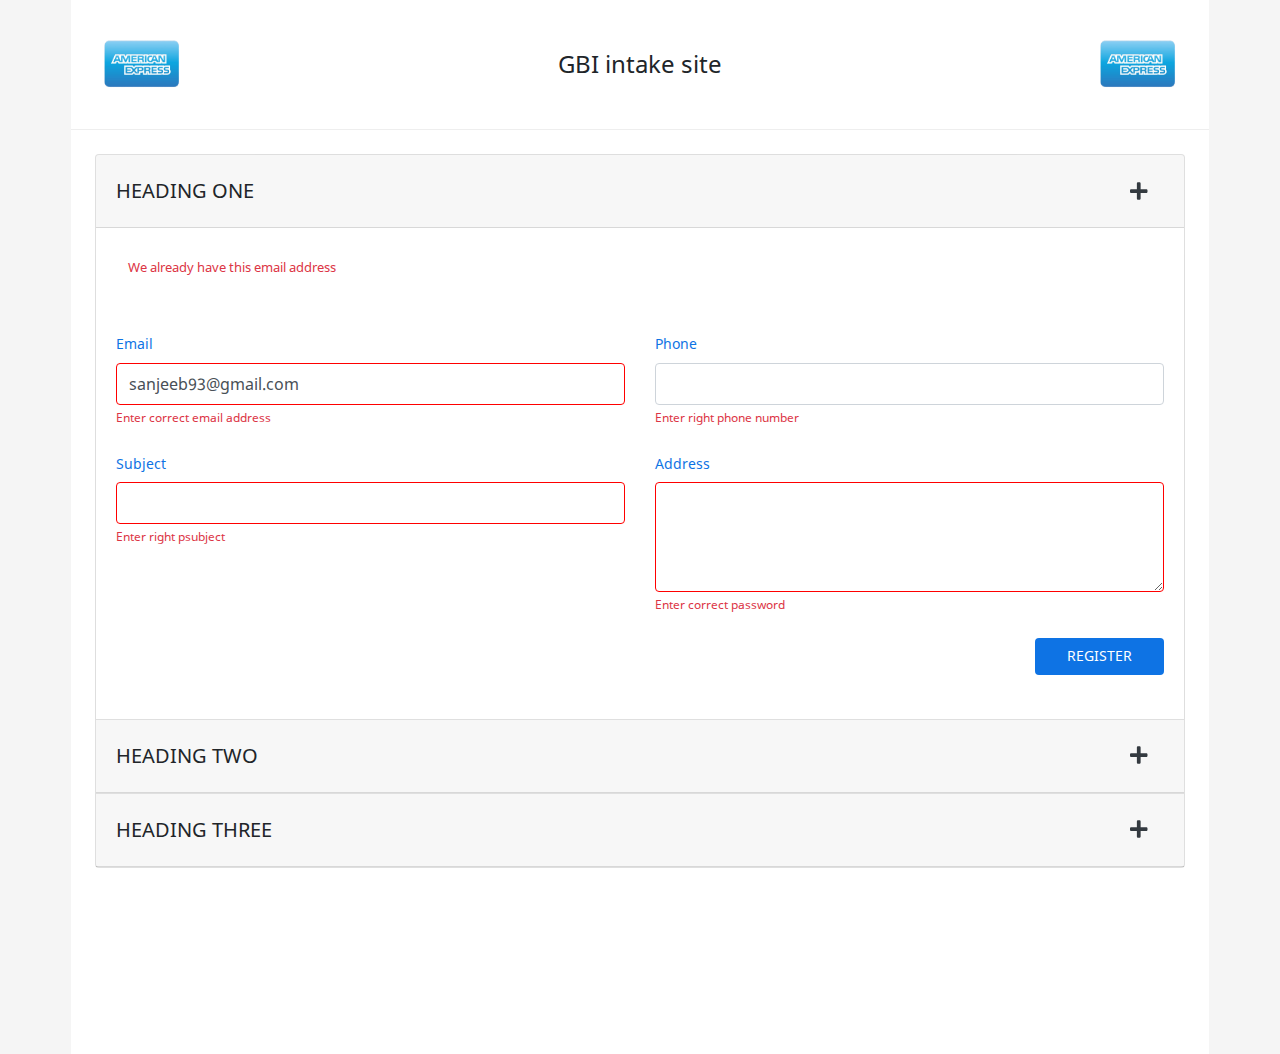
==== page-2.html @ 132b2f83 "Initial" ====
<!DOCTYPE html>
<html lang="en" >
<head>
  	<meta charset="utf-8">
	<meta name="viewport" content="width=device-width, initial-scale=1.0">
	<meta name="description" content="WebGIS is product of Pisys Marine, WebGIS is well developed and smartly done">
	
  	<title>Page two | Pisys WebGIS</title>
  	<script src="assets/vendor/jquery/jquery-3.1.1.js"></script>
		<script src="assets/vendor/bootstrap/dist/js/bootstrap.min.js"></script>	
		<script src="assets/vendor/fontawesome/js/all.min.js"></script>
		<script src="assets/js/main.js"></script>
	
  	<link rel="stylesheet" href="assets/vendor/bootstrap/dist/css/bootstrap.min.css">
  	<link href="assets/css/styles.css" rel="stylesheet">
  	<link rel="stylesheet" href="assets/vendor/fontawesome/css/all.min.css">
</head>
<body>
	<div class="main-container container">
	<nav class="navbar navbar-expand-lg navbar-light border-bottom-1">
		
			<a class="logo" href="#"><img src="assets/img/logo.png" alt="Pisys Marine" class="img-fluid"></a>
			<h4 class="navbar-nav flex-wrap flex-row ml-auto mr-0">
					GBI intake site
			</h4>
			<a class="logo ml-auto mr-0" href="#"><img src="assets/img/logo.png" alt="Pisys Marine" class="img-fluid"></a>
	</nav>
	<div class="content-section">
		<section class="">
			<div class="accordion" id="accordionExample">
				  <div class="card">
					<div class="card-header d-flex align-items-center justify-content-start" id="headingOne">
					  <h5 class="mb-0 text-uppercase">
						heading one
					  </h5>
						<button class="btn btn-link btn-lg ml-auto mr-0 text-dark" type="button" data-toggle="collapse" data-target="#collapseOne" aria-expanded="true" aria-controls="collapseOne">
							<i class="fas fa-plus"></i>
						</button>
					</div>

					<div id="collapseOne" class="collapse show" aria-labelledby="headingOne" data-parent="#accordionExample">
					  <div class="card-body">
						<div class="form-wrapper register-wrapper">
							<div class="formHeader">
								<small id="accountHelp" class="form-text text-danger">We already have this email address</small>
							</div>

							<form class="row mt-5">
								<div class="col-md-6 form-group">
								  <label for="userEmail">Email</label>
								  <input type="email" class="form-control error" id="userEmail" value="sanjeeb93@gmail.com" name="userEmail" aria-describedby="emailHelp">
								  <small id="emailHelp" class="form-text text-danger">Enter correct email address</small>
								</div>
								<div class="col-md-6 form-group">
								  <label for="userPhone">Phone</label>
								  <input type="text" class="form-control" id="userPhone" name="userPhone" aria-describedby="phoneHelp">
									<small id="phoneHelp" class="form-text text-danger">Enter right phone number</small>
								</div>
								<div class="col-md-6 form-group">
								  <label for="userPhone">Subject</label>
								  <input type="text" class="form-control error" id="userSubject" name="userSubject" aria-describedby="subjectHelp">
									<small id="subjectHelp" class="form-text text-danger">Enter right psubject</small>
								</div>
								<div class="col-md-6 form-group">
									<label for="userPassword">Address</label>
									<textarea rows="4" class="form-control error" id="userMessage" name="userMessage" aria-describedby="messageHelp"></textarea>
									  <small id="messageHelp" class="form-text text-danger">Enter correct password</small>
								</div>
								<div class="col-md-12 form-group text-md-right">
								<button type="submit" class="btn site-btn text-uppercase">Register</button>
								</div>
							</form>
						</div>
					  </div>
					</div>
				  </div>
				  <div class="card">
					  	<div class="card-header d-flex align-items-center justify-content-start" id="headingTwo">
							  <h5 class="mb-0 text-uppercase">
								heading two
							  </h5>
							  <button class="btn btn-link btn-lg collapsed text-dark ml-auto mr-0" type="button" data-toggle="collapse" data-target="#collapseTwo" aria-expanded="false" aria-controls="collapseTwo">
									<i class="fas fa-plus"></i>
							  </button>
						</div>
						<div id="collapseTwo" class="collapse" aria-labelledby="headingTwo" data-parent="#accordionExample">
						  <div class="card-body">
							Anim pariatur cliche reprehenderit, enim eiusmod high life accusamus terry richardson ad squid. 3 wolf moon officia aute, non cupidatat skateboard dolor brunch. Food truck quinoa nesciunt laborum eiusmod. Brunch 3 wolf moon tempor, sunt aliqua put a bird on it squid single-origin coffee nulla assumenda shoreditch et. Nihil anim keffiyeh helvetica, craft beer labore wes anderson cred nesciunt sapiente ea proident. Ad vegan excepteur butcher vice lomo. Leggings occaecat craft beer farm-to-table, raw denim aesthetic synth nesciunt you probably haven't heard of them accusamus labore sustainable VHS.
						  </div>
						</div>
				  </div>
				  <div class="card">
					  <div class="card-header d-flex align-items-center justify-content-start" id="headingThree">
							  <h5 class="mb-0 text-uppercase">
								heading three
							  </h5>
							  <button class="btn btn-link btn-lg collapsed text-dark ml-auto mr-0" type="button" data-toggle="collapse" data-target="#collapseThree" aria-expanded="false" aria-controls="collapseThree">
									<i class="fas fa-plus"></i>
							  </button>
						</div>
						<div id="collapseThree" class="collapse" aria-labelledby="headingThree" data-parent="#accordionExample">
							  <div class="card-body">
								Anim pariatur cliche reprehenderit, enim eiusmod high life accusamus terry richardson ad squid. 3 wolf moon officia aute, non cupidatat skateboard dolor brunch. Food truck quinoa nesciunt laborum eiusmod. Brunch 3 wolf moon tempor, sunt aliqua put a bird on it squid single-origin coffee nulla assumenda shoreditch et. Nihil anim keffiyeh helvetica, craft beer labore wes anderson cred nesciunt sapiente ea proident. Ad vegan excepteur butcher vice lomo. Leggings occaecat craft beer farm-to-table, raw denim aesthetic synth nesciunt you probably haven't heard of them accusamus labore sustainable VHS.
							  </div>
						</div>
				  </div>
				</div>
		</section>
	</div>
	<!--<div class="form-wrapper login-wrapper shown">
		<div class="formHeader text-center">
			<h1 class="mt-4 text-uppercase">Welcome back</h1>
			<h5>Log in to your account</h5>
			<small id="accountHelp" class="form-text text-danger">Incorrect Email / Password. Please check</small>
		</div>
		
		<form class="mt-5">
			<div class="form-group">
			  <label class="form-label" for="userEmail">Email</label>
			  <input type="email" class="form-control error" id="userEmail" value="sanjeeb93@gmail.com" name="userEmail" aria-describedby="emailHelp" placeholder="Email">
			  <small id="emailHelp" class="form-text text-danger">Enter correct email address</small>
			</div>
			<div class="form-group">
			  <label class="form-label" for="userPassword">Password</label>
			  <input type="password" class="form-control error" id="userPassword" name="userPassword" aria-describedby="passwordHelp"  placeholder="Password">
				<small id="passwordHelp" class="form-text text-danger">Enter correct password</small>
			</div>
			<div class="form-group d-flex align-items-center justify-content-start">
					<div class="form-check">
						<input type="checkbox" class="form-check-input" id="exampleCheck1">
						<label class="form-check-label" for="exampleCheck1">Save password</label>
					</div>
					<a class="form-link ml-auto mr-0" href="#">Forgot password?</a>
			</div>

			<button type="submit" class="btn site-btn text-uppercase w-100">Login</button>
			</form>
		  	<div class="d-flex align-items-center mt-4 flex-md-row flex-column justify-content-center">
				  <span class="mr-3">or Login with:</span>
				  <a href="#" class="login-with-social login-with-github mr-md-3"> <i class="fab fa-github"></i> Github</a>
				  <a href="#" class="login-with-social login-with-gmail mt-md-0 mt-3"> <i class="fab fa-google-plus-g"></i> Gmail</a>
			</div>
	</div>
	<div class="form-wrapper register-wrapper">
		<div class="formHeader text-center">
			<h1 class="mt-4 text-uppercase">Sign up with us</h1>
			<h5>Fill your details here</h5>
			<small id="accountHelp" class="form-text text-danger">We already have this email address</small>
		</div>
		
		<form class="mt-5">
			<div class="form-group">
			  <label class="form-label" for="userEmail">Email</label>
			  <input type="email" class="form-control error" id="userEmail" value="sanjeeb93@gmail.com" name="userEmail" aria-describedby="emailHelp" placeholder="Email">
			  <small id="emailHelp" class="form-text text-danger">Enter correct email address</small>
			</div>
			<div class="form-group">
			  <label class="form-label" for="userPassword">New Password</label>
			  <input type="password" class="form-control error" id="userPassword" name="userPassword" aria-describedby="passwordHelp"  placeholder="New Password">
				<small id="passwordHelp" class="form-text text-danger">Enter correct password</small>
			</div>
			<div class="form-group">
				<label class="form-label" for="userPassword">Confirm Password</label>
				<input type="password" class="form-control error" id="userConfirmPassword" name="userConfirmPassword" aria-describedby="passwordHelp"  placeholder="Confirm Password">
				  <small id="passwordHelp" class="form-text text-danger">Enter correct password</small>
			  </div>
			<button type="submit" class="btn site-btn text-uppercase w-100">Register</button>
			</form>
		  	<div class="d-flex align-items-center mt-4 flex-md-row flex-column justify-content-center">
				  <span class="mr-3">or Register with:</span>
				  <a href="#" class="login-with-social login-with-github mr-md-3"> <i class="fab fa-github"></i> Github</a>
				  <a href="#" class="login-with-social login-with-gmail mt-md-0 mt-3"> <i class="fab fa-google-plus-g"></i> Gmail</a>
			</div>
	</div>-->
	</div>
</body>
</html>
---- assets/css/styles.css ----
@font-face {
    font-family: 'ibm-flex-bold';
	src: url('../fonts/IBMPlexSans-Bold.ttf');
}
@font-face {
    font-family: 'NotoSans-Regular';
	src: url('../fonts/NotoSans-Regular.ttf');
}
a { color: #0e73e4 }
* {font-family: 'NotoSans-Regular';}
html, body {background-color: #f5f5f5;}
h1, .h1 {font-size: 3rem;}
h1,.h1,h2,.h2 {font-family: 'ibm-flex-bold';}
.text-blue {
    color: #0e73e4;
}
.w-100 {width: 100%;}
.f-700 {font-weight: 700;}
.f-800 {font-weight: 800;}
.bg-gradient-blue {
    background: linear-gradient( 90deg, #03228f 10%, #0e73e4 100%);
}
.border-bottom-1 {
    border-bottom: 1px solid #ddd;
}
.border-top-1 {
    border-top: 1px solid #ddd;
}
.site-btn {
    color: #fff!important; 
    border: none; 
    padding: .5rem 2rem;
    background-color: #0e73e4;
}


.main-container {
    border-left: 1px solid #f5f5f5;
    border-right: 1px solid #f5f5f5;
    padding: 0;
	background-color: #fff;
	min-height: 100vh;
}
.content-section {min-height: 100vh;padding:0 1.5rem;}

.border-bottom-1 { border-bottom: 1px solid #eee;}




.login-with-social {
    padding: 0.5rem 1.5rem;
    background-color: #171515;
    border-radius: 0.25rem;
    font-size: .85rem;
    color: #fff;
    display: flex;
    align-items: center;
    justify-content: center;
    transition: .6s ease;
}
.login-with-social:hover {
    color: #fff;
    text-decoration: none;
    box-shadow: inset 1px 1px 10px 1px rgba(0,0,0,.5);
}
.login-with-social > svg{
    font-size: 1.25rem;
    margin-right: .5rem;
}
.login-with-gmail {
    background-color: #db4a39;
}

.formHeader {
    padding: 0.375rem 0.75rem;
}
.logo {
    display: block;
    width: 160px;
    height: auto;
}
.navbar {padding: 1.5rem 1rem; background-color: #fff;}
.navbar .navbar-nav > .nav-item {margin: 0 0 0 1.5rem;} 
.navbar .navbar-nav .nav-link {
    font-size: 0.85rem;
    padding: 0.375rem 2rem;
}
.navbar .logo {max-width: 110px; width: 100%;}
.form-wrapper {
    max-width: 100%;
    height: 100%;
    width: 100%;
    display: flex;
    flex-direction: column;
    justify-content: center;
    text-align: left;
    margin: auto;
}
.login-wrapper.shown, .register-wrapper.shown {
    display: flex;
}
.form-group { position: relative; margin-bottom: 1.5rem;}
.form-group * {font-size: .85rem;}
.form-group > small {font-size: .75rem;}
.form-check-label, .form-link {
    font-size: .75rem;
}
.form-group > label { 
    color: #0e73e4;
}
.form-control {
    display: block;
    width: 100%;
    height: calc(2.5rem + 2px);
    padding: 0.375rem .75rem;
    font-size: 1rem;
    line-height: 1.5;
    color: #495057;
    background-color: #fff;
    background-clip: padding-box;
    border: 1px solid #ced4da;
    border-radius: 0.25rem;
}
.form-control.error {
    border: 1px solid #f00;
}
.form-control:focus, .form-group.focused > .form-control {
    color: #495057;
    background-color: #fff;
    border-color: #0e73e4;
    outline: 0;
    box-shadow: none;
}

@media (max-width: 767px){
    .navbar {
        justify-content: center;
        align-items: center;
        padding: .5rem 1rem;
    }
    .navbar .logo {
        max-width: 130px;
    }
    .navbar .navbar-nav {margin: 1rem 0 .5rem; display: flex; justify-content: center; width: 100%;}
    .navbar .navbar-nav > .nav-item {margin: 0 1rem 0 1rem;} 
    .formHeader *{
        transform: translateY(-400px);
    }
    .formHeader > small{
        transform: translateY(0);
    }
}


.h-200 {height: 200px;}
.w-200 {width: 200px;}
.h-300 {height: 300px;}
.w-300 {width: 300px;}







/**=
card css
==***/
.cards-group > .card {background-color: deepskyblue; color: #fff; text-transform: uppercase; height: 200px; width: 200px; padding: .5rem; text-align: center;}
.circle-card {
	border-radius: 50%;
	border: 1px solid #eee;
}
.cards-group > .card {
    display: flex;
    align-items: center;
    justify-content: center;
}






/****===
section css starts
===***/
section {
	margin: 1.5rem 0;
}
.description {
	padding: 1.5rem 3rem;
    min-height: 50vh;
    display: flex;
    justify-content: center;
    align-items: center;
	border: 1px solid #ddd;
}

.userImage {
    width: 70px;
    height: 70px;
    border-radius: 0.75rem;
    overflow: hidden;
}

.table.no-bordered td, .table.no-bordered th {
	padding: 0.75rem 1.5rem .75rem 0;
    border-top: 1px solid transparent!important;
}








.wrapper {
  position: relative;
  width: 100%;
  height: 400px;
}

.drop {
  width: 96%;
  height: 96%;
  border: 3px dashed #DADFE3;
  border-radius: 15px;
  overflow: hidden;
  text-align: center;
  background: white;
  -webkit-transition: all 0.5s ease-out;
  -moz-transition: all 0.5s ease-out;
  transition: all 0.5s ease-out;
  margin: auto;
  position: absolute;
  top: 0;
  left: 0;
  bottom: 0;
  right: 0;
  /*&:hover
  * cursor: pointer
  * background: #f5f5f5*/
}
.drop .cont {
  width: 500px;
  height: 170px;
  color: #8E99A5;
  -webkit-transition: all 0.5s ease-out;
  -moz-transition: all 0.5s ease-out;
  transition: all 0.5s ease-out;
  margin: auto;
  position: absolute;
  top: 0;
  left: 0;
  bottom: 0;
  right: 0;
}
.drop .cont svg {
  font-size: 350%;
  color: #8E99A5;
  position: relative;
}
.drop .cont .desc {
  color: #A4AEBB;
}
.drop .cont .browse {
  margin: 10px 25%;
  color: white;
  padding: 8px 16px;
  border-radius: 5px;
  background: #09f;
}
.drop input {
  width: 100%;
  height: 100%;
  cursor: pointer;
  background: red;
  opacity: 0;
  margin: auto;
  position: absolute;
  top: 0;
  left: 0;
  bottom: 0;
  right: 0;
}

#list {
  width: 100%;
  text-align: left;
  position: absolute;
  left: 0;
  top: 0;
}
#list .thumb {
  height: 75px;
  border: 1px solid #323a44;
  margin: 10px 5px 0 0;
}
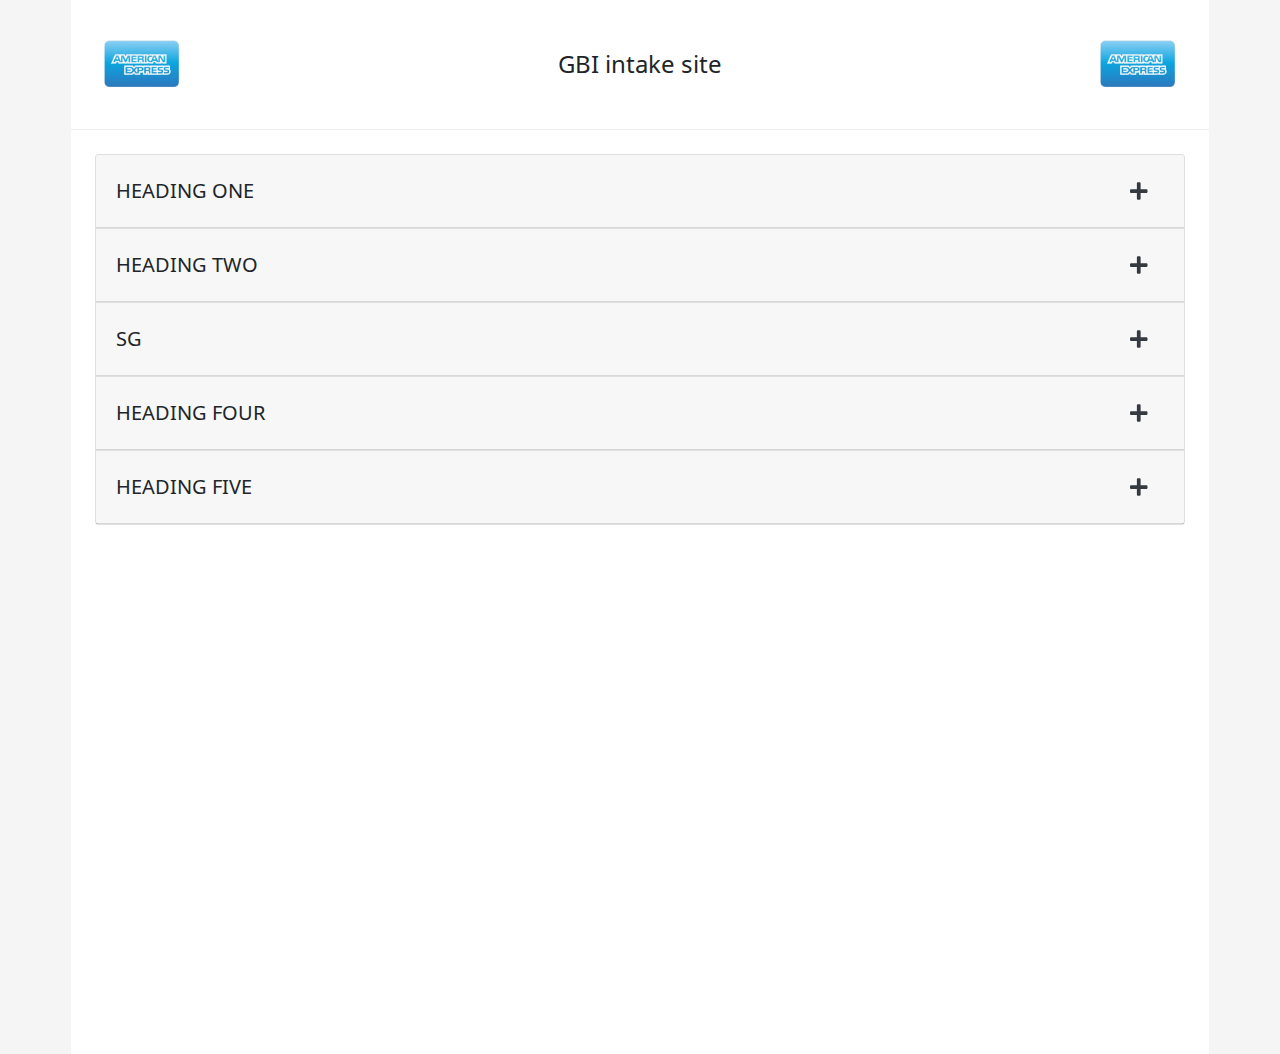
==== commit 8b172428: "change page 2 ui" ====
--- a/page-2.html
+++ b/page-2.html
@@ -38,36 +38,45 @@
 						</button>
 					</div>
 
-					<div id="collapseOne" class="collapse show" aria-labelledby="headingOne" data-parent="#accordionExample">
+					<div id="collapseOne" class="collapse" aria-labelledby="headingOne" data-parent="#accordionExample">
 					  <div class="card-body">
 						<div class="form-wrapper register-wrapper">
 							<div class="formHeader">
-								<small id="accountHelp" class="form-text text-danger">We already have this email address</small>
+								<small id="accountHelp" class="form-text text-danger" style="display: none">We already have this email address</small>
 							</div>
 
-							<form class="row mt-5">
+							<form class="row">
 								<div class="col-md-6 form-group">
 								  <label for="userEmail">Email</label>
-								  <input type="email" class="form-control error" id="userEmail" value="sanjeeb93@gmail.com" name="userEmail" aria-describedby="emailHelp">
-								  <small id="emailHelp" class="form-text text-danger">Enter correct email address</small>
-								</div>
-								<div class="col-md-6 form-group">
-								  <label for="userPhone">Phone</label>
+								  <input type="email" class="form-control" id="userEmail" value="sanjeeb93@gmail.com" name="userEmail" aria-describedby="emailHelp">
+								</div>
+								<div class="col-md-6 form-group">
+								  <label for="userPhone">Name</label>
 								  <input type="text" class="form-control" id="userPhone" name="userPhone" aria-describedby="phoneHelp">
-									<small id="phoneHelp" class="form-text text-danger">Enter right phone number</small>
-								</div>
-								<div class="col-md-6 form-group">
-								  <label for="userPhone">Subject</label>
-								  <input type="text" class="form-control error" id="userSubject" name="userSubject" aria-describedby="subjectHelp">
-									<small id="subjectHelp" class="form-text text-danger">Enter right psubject</small>
-								</div>
-								<div class="col-md-6 form-group">
-									<label for="userPassword">Address</label>
-									<textarea rows="4" class="form-control error" id="userMessage" name="userMessage" aria-describedby="messageHelp"></textarea>
-									  <small id="messageHelp" class="form-text text-danger">Enter correct password</small>
-								</div>
+								</div>
+								<div class="col-md-6 form-group">
+								  <label for="userPhone">Sponsor</label>
+								  <input type="text" class="form-control" id="userSubject" name="userSubject" aria-describedby="subjectHelp">
+								</div>
+								<div class="col-md-6 form-group">
+								  <label for="userPhone">Title</label>
+								  <input type="text" class="form-control" id="userSubject" name="userSubject" aria-describedby="subjectHelp">
+								</div>
+								<div class="col-md-6 form-group">
+								  <label for="userPhone">Business Unit</label>
+								  <input type="text" class="form-control" id="userSubject" name="userSubject" aria-describedby="subjectHelp">
+								</div>
+								<div class="col-md-6 form-group">
+								  <label for="userPhone">Date</label>
+								  <input type="date" class="form-control" id="userSubject" name="userSubject" aria-describedby="subjectHelp">
+								</div>
+								<div class="col-md-12 form-group">
+								  <label for="userPhone">Description</label>
+								  <textarea class="form-control"> </textarea>
+								</div>
+								
 								<div class="col-md-12 form-group text-md-right">
-								<button type="submit" class="btn site-btn text-uppercase">Register</button>
+								<button type="submit" disabled class="btn site-btn text-uppercase">Register</button>
 								</div>
 							</form>
 						</div>
@@ -77,101 +86,612 @@
 				  <div class="card">
 					  	<div class="card-header d-flex align-items-center justify-content-start" id="headingTwo">
 							  <h5 class="mb-0 text-uppercase">
-								heading two
+								Heading two
 							  </h5>
 							  <button class="btn btn-link btn-lg collapsed text-dark ml-auto mr-0" type="button" data-toggle="collapse" data-target="#collapseTwo" aria-expanded="false" aria-controls="collapseTwo">
 									<i class="fas fa-plus"></i>
 							  </button>
 						</div>
-						<div id="collapseTwo" class="collapse" aria-labelledby="headingTwo" data-parent="#accordionExample">
+						<div id="collapseTwo" class="collapse" aria-labelledby="headingOne" data-parent="#accordionExample">
 						  <div class="card-body">
-							Anim pariatur cliche reprehenderit, enim eiusmod high life accusamus terry richardson ad squid. 3 wolf moon officia aute, non cupidatat skateboard dolor brunch. Food truck quinoa nesciunt laborum eiusmod. Brunch 3 wolf moon tempor, sunt aliqua put a bird on it squid single-origin coffee nulla assumenda shoreditch et. Nihil anim keffiyeh helvetica, craft beer labore wes anderson cred nesciunt sapiente ea proident. Ad vegan excepteur butcher vice lomo. Leggings occaecat craft beer farm-to-table, raw denim aesthetic synth nesciunt you probably haven't heard of them accusamus labore sustainable VHS.
+							<div class="form-wrapper register-wrapper">
+								<form class="row">
+									<h5 class="col-md-12">Project Type</h5>
+									<div class="col-md-6 form-group">
+									  <label>Capability Integration</label>
+									  <select class="form-control">
+										<option>Yes</option>
+										<option>No</option>
+									  </select>
+									</div>
+									
+									<div class="col-md-6 form-group">
+									  <label>CSE</label>
+									  <select class="form-control">
+										<option>Yes</option>
+										<option>No</option>
+									  </select>
+									</div>
+									
+									<div class="col-md-6 form-group">
+									  <label>New Product</label>
+									  <select class="form-control">
+										<option>Yes</option>
+										<option>No</option>
+									  </select>
+									</div>
+									
+									<div class="col-md-6 form-group">
+									  <label>Process</label>
+									  <select class="form-control">
+										<option>Yes</option>
+										<option>No</option>
+									  </select>
+									</div>
+									
+									<div class="col-md-6 form-group">
+									  <label>Regulatory Complaince</label>
+									  <select class="form-control">
+										<option>Yes</option>
+										<option>No</option>
+									  </select>
+									</div>
+									
+									<h5 class="col-md-12"> Main Changes</h5>
+									<div class="col-md-12 form-group">
+									  <label>POD and POA</label>
+									  <textarea class="form-control" rows="4"></textarea>
+									</div>
+									
+									<h5 class="col-md-12"> Deployment Types</h5>
+									<div class="col-md-6 form-group">
+									  <label>Regulatory Complaince</label>
+									  <select class="form-control">
+										<option>Yes</option>
+										<option>No</option>
+									  </select>
+									</div>
+									<div class="col-md-6 form-group">
+									  <label>Benefits</label>
+									  <textarea class="form-control" rows="4"></textarea>
+									</div>
+									
+									<h5 class="col-md-12"> Project Benefits</h5>
+									<div class="col-md-12 form-group">
+									  <label>Benefits</label>
+									  <textarea class="form-control" rows="4"></textarea>
+									</div>
+									
+									<h5 class="col-md-12"> Attachments</h5>
+										<div class="col-md-12 form-group">
+											<div class="wrapper">
+											  <div class="drop">
+												<div class="cont">
+												  <i class="fas fa-cloud-upload-alt"></i>
+												  <div class="desc mt-3">
+													Drag & Drop your files to Assets, or 
+												  </div>
+												  <div class="browse">
+													Browse
+												  </div>
+												</div>
+												<output id="list"></output><input id="files" multiple="true" name="files[]" type="file" />
+											  </div>
+											</div>
+									</div>
+									
+									<div class="col-md-12 form-group text-md-right">
+									<button type="submit" class="btn site-btn text-uppercase">Register</button>
+									</div>
+								</form>
+									
+							</div>
 						  </div>
-						</div>
+					</div>
 				  </div>
 				  <div class="card">
 					  <div class="card-header d-flex align-items-center justify-content-start" id="headingThree">
 							  <h5 class="mb-0 text-uppercase">
-								heading three
+								SG
 							  </h5>
 							  <button class="btn btn-link btn-lg collapsed text-dark ml-auto mr-0" type="button" data-toggle="collapse" data-target="#collapseThree" aria-expanded="false" aria-controls="collapseThree">
 									<i class="fas fa-plus"></i>
 							  </button>
 						</div>
-						<div id="collapseThree" class="collapse" aria-labelledby="headingThree" data-parent="#accordionExample">
-							  <div class="card-body">
-								Anim pariatur cliche reprehenderit, enim eiusmod high life accusamus terry richardson ad squid. 3 wolf moon officia aute, non cupidatat skateboard dolor brunch. Food truck quinoa nesciunt laborum eiusmod. Brunch 3 wolf moon tempor, sunt aliqua put a bird on it squid single-origin coffee nulla assumenda shoreditch et. Nihil anim keffiyeh helvetica, craft beer labore wes anderson cred nesciunt sapiente ea proident. Ad vegan excepteur butcher vice lomo. Leggings occaecat craft beer farm-to-table, raw denim aesthetic synth nesciunt you probably haven't heard of them accusamus labore sustainable VHS.
-							  </div>
+						<div id="collapseThree" class="collapse" aria-labelledby="headingOne" data-parent="#accordionExample">
+						  <div class="card-body">
+							<div class="form-wrapper register-wrapper">
+								<div class="formHeader">
+									<small id="accountHelp" class="form-text text-danger" style="display: none">We already have this email address</small>
+								</div>
+
+								<form class="row">
+									<h5 class="col-md-12">Project Type</h5>
+									<div class="col-md-6 form-group">
+									  <label>Capability Integration</label>
+									  <select class="form-control">
+										<option>Yes</option>
+										<option>No</option>
+									  </select>
+									</div>
+									
+									<div class="col-md-6 form-group">
+									  <label>CSE</label>
+									  <select class="form-control">
+										<option>Yes</option>
+										<option>No</option>
+									  </select>
+									</div>
+									
+									<div class="col-md-6 form-group">
+									  <label>New Product</label>
+									  <select class="form-control">
+										<option>Yes</option>
+										<option>No</option>
+									  </select>
+									</div>
+									
+									<div class="col-md-6 form-group">
+									  <label>Process</label>
+									  <select class="form-control">
+										<option>Yes</option>
+										<option>No</option>
+									  </select>
+									</div>
+									
+									<div class="col-md-6 form-group">
+									  <label>Regulatory Complaince</label>
+									  <select class="form-control">
+										<option>Yes</option>
+										<option>No</option>
+									  </select>
+									</div>
+									
+									<h5 class="col-md-12"> Main Changes</h5>
+									<div class="col-md-12 form-group">
+									  <label>POD and POA</label>
+									  <textarea class="form-control" rows="4"></textarea>
+									</div>
+									
+									<h5 class="col-md-12"> Deployment Types</h5>
+									<div class="col-md-6 form-group">
+									  <label>Regulatory Complaince</label>
+									  <select class="form-control">
+										<option>Yes</option>
+										<option>No</option>
+									  </select>
+									</div>
+									<div class="col-md-6 form-group">
+									  <label>Benefits</label>
+									  <textarea class="form-control" rows="4"></textarea>
+									</div>
+									
+									<h5 class="col-md-12"> Project Benefits</h5>
+									<div class="col-md-12 form-group">
+									  <label>Benefits</label>
+									  <textarea class="form-control" rows="4"></textarea>
+									</div>
+									
+									<h5 class="col-md-12"> Project Benefits</h5>
+									<div class="col-md-12 form-group">
+									  <label>Benefits</label>
+									  <textarea class="form-control" rows="4"></textarea>
+									</div>
+									
+									<h5 class="col-md-12"> Project Benefits</h5>
+									<div class="col-md-12 form-group">
+									  <label>Benefits</label>
+									  <textarea class="form-control" rows="4"></textarea>
+									</div>
+
+									
+									<h5 class="col-md-12"> Attachments</h5>
+									<div class="col-md-12 form-group">
+										<div class="wrapper">
+										  <div class="drop">
+											<div class="cont">
+											  <i class="fas fa-cloud-upload-alt"></i>
+											  <div class="desc mt-3">
+												Drag & Drop your files to Assets, or 
+											  </div>
+											  <div class="browse">
+												Browse
+											  </div>
+											</div>
+											<output id="list"></output><input id="files" multiple="true" name="files[]" type="file" />
+										  </div>
+										</div>
+									</div>
+									
+									<h5 class="col-md-12"> Select Impacts</h5>
+									<div class="col-md-12 form-group">
+										<div class="form-check">
+										  <input class="form-check-input" type="checkbox" value="" id="one">
+										  <label class="form-check-label" for="one">
+											One
+										  </label>
+										</div>
+										
+										<div class="form-check">
+										  <input class="form-check-input" type="checkbox" value="" id="two">
+										  <label class="form-check-label" for="two">
+											One
+										  </label>
+										</div>
+										
+										<div class="form-check">
+										  <input class="form-check-input" type="checkbox" value="" id="three">
+										  <label class="form-check-label" for="three">
+											One
+										  </label>
+										</div>
+										
+										<div class="form-check">
+										  <input class="form-check-input" type="checkbox" value="" id="four">
+										  <label class="form-check-label" for="four">
+											four
+										  </label>
+										</div>
+										
+										<div class="form-check">
+										  <input class="form-check-input" type="checkbox" value="" id="five">
+										  <label class="form-check-label" for="five">
+											five
+										  </label>
+										</div>
+										
+										<div class="form-check">
+										  <input class="form-check-input" type="checkbox" value="" id="six">
+										  <label class="form-check-label" for="six">
+											six
+										  </label>
+										</div>
+										
+										<div class="form-check">
+										  <input class="form-check-input" type="checkbox" value="" id="seven">
+										  <label class="form-check-label" for="seven">
+											seven
+										  </label>
+										</div>
+										
+										<div class="form-check">
+										  <input class="form-check-input" type="checkbox" value="" id="eight">
+										  <label class="form-check-label" for="eight">
+											eight
+										  </label>
+										</div>
+										
+										<div class="form-check">
+										  <input class="form-check-input" type="checkbox" value="" id="nine">
+										  <label class="form-check-label" for="one">
+											nine
+										  </label>
+										</div>
+										
+										<div class="form-check">
+										  <input class="form-check-input" type="checkbox" value="" id="one">
+										  <label class="form-check-label" for="one">
+											One
+										  </label>
+										</div>
+									</div>
+									
+									<h5 class="col-md-12"> Impacted Area</h5>
+									<div class="col-md-4 form-group">
+									  <label>Area 1</label>
+									  <input type="text" class="form-control">
+									</div>
+									<div class="col-md-4 form-group">
+									  <label>Area 1</label>
+									  <input type="text" class="form-control">
+									</div>
+									<div class="col-md-4 form-group">
+									  <label>Area 1</label>
+									  <input type="text" class="form-control">
+									</div>
+									
+									<div class="col-md-4 form-group">
+									  <label>Area 1</label>
+									  <input type="text" class="form-control">
+									</div>
+									<div class="col-md-4 form-group">
+									  <label>Area 1</label>
+									  <input type="text" class="form-control">
+									</div>
+									<div class="col-md-4 form-group">
+									  <label>Area 1</label>
+									  <input type="text" class="form-control">
+									</div>
+									
+									<div class="col-md-4 form-group">
+									  <label>Area 1</label>
+									  <input type="text" class="form-control">
+									</div>
+									<div class="col-md-4 form-group">
+									  <label>Area 1</label>
+									  <input type="text" class="form-control">
+									</div>
+									<div class="col-md-4 form-group">
+									  <label>Area 1</label>
+									  <input type="text" class="form-control">
+									</div>
+									<div class="col-md-12 form-group text-md-right">
+									<button type="submit" class="btn site-btn text-uppercase">Register</button>
+									</div>
+								</form>
+							</div>
+						  </div>
+					</div>
+				  </div>
+				  
+				  <div class="card">
+					<div class="card-header d-flex align-items-center justify-content-start" id="headingOne">
+					  <h5 class="mb-0 text-uppercase">
+						heading four
+					  </h5>
+						<button class="btn btn-link btn-lg ml-auto mr-0 text-dark" type="button" data-toggle="collapse" data-target="#collapseFour" aria-expanded="true" aria-controls="collapseOne">
+							<i class="fas fa-plus"></i>
+						</button>
+					</div>
+
+					<div id="collapseFour" class="collapse" aria-labelledby="headingOne" data-parent="#accordionExample">
+					  <div class="card-body">
+						<div class="form-wrapper register-wrapper">
+							<div class="formHeader">
+								<small id="accountHelp" class="form-text text-danger" style="display: none">We already have this email address</small>
+							</div>
+							
+							<form class="row">
+								<h5 class="col-md-12"> Type</h5>	
+								<div class="col-md-4 form-group">
+								  <label>One</label>
+								  <select class="form-control">
+										<option>Yes</option>
+										<option>No</option>
+									</select>
+								</div>
+								<div class="col-md-4 form-group">
+								  <label>One</label>
+								  <select class="form-control">
+										<option>Yes</option>
+										<option>No</option>
+									</select>
+								</div>
+								<div class="col-md-4 form-group">
+								  <label>One</label>
+								  <select class="form-control">
+										<option>Yes</option>
+										<option>No</option>
+									</select>
+								</div>
+								<div class="col-md-4 form-group">
+								  <label>One</label>
+								  <select class="form-control">
+										<option>Yes</option>
+										<option>No</option>
+									</select>
+								</div>
+								<div class="col-md-4 form-group">
+								  <label>One</label>
+								  <select class="form-control">
+										<option>Yes</option>
+										<option>No</option>
+									</select>
+								</div>
+								<div class="col-md-4 form-group">
+								  <label>One</label>
+								  <select class="form-control">
+										<option>Yes</option>
+										<option>No</option>
+									</select>
+								</div>
+								
+								
+								<h5 class="col-md-12"> Type</h5>	
+								<div class="col-md-12 form-group">
+								  <label>One</label>
+								  <textarea class="form-control" rows="4"></textarea>
+								</div>
+								
+								<h5 class="col-md-12"> BU</h5>	
+								<div class="col-md-12 form-group">
+									<div class="form-check">
+									  <input class="form-check-input" type="checkbox" value="" id="one">
+									  <label class="form-check-label" for="one">
+										One
+									  </label>
+									</div>
+									<div class="form-check">
+									  <input class="form-check-input" type="checkbox" value="" id="two">
+									  <label class="form-check-label" for="two">
+										two
+									  </label>
+									</div>
+									<div class="form-check">
+									  <input class="form-check-input" type="checkbox" value="" id="three">
+									  <label class="form-check-label" for="three">
+										three
+									  </label>
+									</div>
+									<div class="form-check">
+									  <input class="form-check-input" type="checkbox" value="" id="four">
+									  <label class="form-check-label" for="four">
+										four
+									  </label>
+									</div>
+									<div class="form-check">
+									  <input class="form-check-input" type="checkbox" value="" id="five">
+									  <label class="form-check-label" for="five">
+										five
+									  </label>
+									</div>
+									<div class="form-check">
+									  <input class="form-check-input" type="checkbox" value="" id="six">
+									  <label class="form-check-label" for="six">
+										six
+									  </label>
+									</div>
+								</div>
+								
+								<h5 class="col-md-12"> Sub-heading</h5>	
+								<div class="col-md-6 form-group">
+								  <label>One</label>
+								  <select multiple class="form-control">
+										<option>Yes</option>
+										<option>No</option>
+									</select>
+								</div>
+								
+								<h5 class="col-md-12"> ME Contact</h5>	
+								<div class="col-md-6 form-group">
+								  <label>Contact</label>
+								  <input type="text" class="form-control">
+								</div>
+								
+								<h5 class="col-md-12"> Sub-heading</h5>	
+								<div class="col-md-6 form-group">
+								  <label>One</label>
+								  <div class="form-check">
+									  <input class="form-check-input" type="checkbox" value="" id="one">
+									  <label class="form-check-label" for="one">
+										One
+									  </label>
+									</div>
+									<div class="form-check">
+									  <input class="form-check-input" type="checkbox" value="" id="two">
+									  <label class="form-check-label" for="two">
+										two
+									  </label>
+									</div>
+								</div>
+								
+								<h5 class="col-md-12"> Details</h5>	
+								<div class="col-md-4 form-group">
+								  <label>details1</label>
+								  <input type="text" class="form-control">
+								</div>
+								<div class="col-md-4 form-group">
+								  <label>details2</label>
+								  <input type="text" class="form-control">
+								</div>
+								<div class="col-md-4 form-group">
+								  <label>details3</label>
+								  <input type="text" class="form-control">
+								</div>
+								
+								<h5 class="col-md-12"> Attachments</h5>
+								<div class="col-md-12 form-group">
+									<div class="wrapper">
+									  <div class="drop">
+										<div class="cont">
+										  <i class="fas fa-cloud-upload-alt"></i>
+										  <div class="desc mt-3">
+											Drag & Drop your files to Assets, or 
+										  </div>
+										  <div class="browse">
+											Browse
+										  </div>
+										</div>
+										<output id="list"></output><input id="files" multiple="true" name="files[]" type="file" />
+									  </div>
+									</div>
+								</div>
+								
+								<div class="col-md-12 form-group text-md-right">
+								<button type="submit" disabled class="btn site-btn text-uppercase">Register</button>
+								</div>
+							</form>
 						</div>
+					  </div>
+					</div>
+				  </div>
+				  
+				  
+				  <div class="card">
+					<div class="card-header d-flex align-items-center justify-content-start" id="headingOne">
+					  <h5 class="mb-0 text-uppercase">
+						heading five
+					  </h5>
+						<button class="btn btn-link btn-lg ml-auto mr-0 text-dark" type="button" data-toggle="collapse" data-target="#collapseFive" aria-expanded="true" aria-controls="collapseOne">
+							<i class="fas fa-plus"></i>
+						</button>
+					</div>
+
+					<div id="collapseFive" class="collapse" aria-labelledby="headingOne" data-parent="#accordionExample">
+					  <div class="card-body">
+						<div class="form-wrapper register-wrapper">
+							<div class="formHeader">
+								<small id="accountHelp" class="form-text text-danger" style="display: none">We already have this email address</small>
+							</div>
+
+							<form class="row">
+								<h5 class="col-md-12"> Sub-heading</h5>	
+								<table width="100%" class="m-4">
+									<tr>
+										<td> What is Lauch Date </td>
+										<td> <input type="date" class="form-control"> </td>
+									</tr>
+									
+									<tr>
+										<td> Date or timeframe the communication needs to be sent. 
+											<ul>
+												<li>This is sample line to check the design</li>
+												<li>This is sample line to check the design</li>
+												<li>This is sample line to check the design</li>
+												<li>This is sample line to check the design</li>
+												<li>This is sample line to check the design</li>
+											<ul>
+										</td>
+										<td> <input type="text" class="form-control"> </td>
+									</tr>
+									<tr>
+										<td> Is this date flexible? if so what are the parameter? </td>
+										<td> 
+											<input type="text" class="form-control">
+										</td>
+									</tr>
+									<tr>
+										<td> Is this date flexible? if so what are the parameter? </td>
+										<td> 
+											<input type="text" class="form-control">
+										</td>
+									</tr>
+									<tr>
+										<td> Is this date flexible? if so what are the parameter? </td>
+										<td> 
+											<input type="text" class="form-control">
+										</td>
+									</tr>
+								</table>
+								
+								<h5 class="col-md-12"> Sub-heading</h5>	
+								<div class="col-md-6 form-group">
+								  <label >Business Unit</label>
+								  <input type="text" class="form-control">
+								</div>
+								<div class="col-md-6 form-group">
+								  <label >Business Unit</label>
+								  <input type="text" class="form-control">
+								</div>
+								<div class="col-md-6 form-group">
+								  <label >Business Unit</label>
+								  <input type="text" class="form-control">
+								</div>
+								
+								<div class="col-md-12 form-group text-md-right">
+								<button type="submit" disabled class="btn site-btn text-uppercase">Register</button>
+								</div>
+							</form>
+						</div>
+					  
+								
+					  </div>
+					</div>
 				  </div>
 				</div>
 		</section>
 	</div>
-	<!--<div class="form-wrapper login-wrapper shown">
-		<div class="formHeader text-center">
-			<h1 class="mt-4 text-uppercase">Welcome back</h1>
-			<h5>Log in to your account</h5>
-			<small id="accountHelp" class="form-text text-danger">Incorrect Email / Password. Please check</small>
-		</div>
-		
-		<form class="mt-5">
-			<div class="form-group">
-			  <label class="form-label" for="userEmail">Email</label>
-			  <input type="email" class="form-control error" id="userEmail" value="sanjeeb93@gmail.com" name="userEmail" aria-describedby="emailHelp" placeholder="Email">
-			  <small id="emailHelp" class="form-text text-danger">Enter correct email address</small>
-			</div>
-			<div class="form-group">
-			  <label class="form-label" for="userPassword">Password</label>
-			  <input type="password" class="form-control error" id="userPassword" name="userPassword" aria-describedby="passwordHelp"  placeholder="Password">
-				<small id="passwordHelp" class="form-text text-danger">Enter correct password</small>
-			</div>
-			<div class="form-group d-flex align-items-center justify-content-start">
-					<div class="form-check">
-						<input type="checkbox" class="form-check-input" id="exampleCheck1">
-						<label class="form-check-label" for="exampleCheck1">Save password</label>
-					</div>
-					<a class="form-link ml-auto mr-0" href="#">Forgot password?</a>
-			</div>
-
-			<button type="submit" class="btn site-btn text-uppercase w-100">Login</button>
-			</form>
-		  	<div class="d-flex align-items-center mt-4 flex-md-row flex-column justify-content-center">
-				  <span class="mr-3">or Login with:</span>
-				  <a href="#" class="login-with-social login-with-github mr-md-3"> <i class="fab fa-github"></i> Github</a>
-				  <a href="#" class="login-with-social login-with-gmail mt-md-0 mt-3"> <i class="fab fa-google-plus-g"></i> Gmail</a>
-			</div>
-	</div>
-	<div class="form-wrapper register-wrapper">
-		<div class="formHeader text-center">
-			<h1 class="mt-4 text-uppercase">Sign up with us</h1>
-			<h5>Fill your details here</h5>
-			<small id="accountHelp" class="form-text text-danger">We already have this email address</small>
-		</div>
-		
-		<form class="mt-5">
-			<div class="form-group">
-			  <label class="form-label" for="userEmail">Email</label>
-			  <input type="email" class="form-control error" id="userEmail" value="sanjeeb93@gmail.com" name="userEmail" aria-describedby="emailHelp" placeholder="Email">
-			  <small id="emailHelp" class="form-text text-danger">Enter correct email address</small>
-			</div>
-			<div class="form-group">
-			  <label class="form-label" for="userPassword">New Password</label>
-			  <input type="password" class="form-control error" id="userPassword" name="userPassword" aria-describedby="passwordHelp"  placeholder="New Password">
-				<small id="passwordHelp" class="form-text text-danger">Enter correct password</small>
-			</div>
-			<div class="form-group">
-				<label class="form-label" for="userPassword">Confirm Password</label>
-				<input type="password" class="form-control error" id="userConfirmPassword" name="userConfirmPassword" aria-describedby="passwordHelp"  placeholder="Confirm Password">
-				  <small id="passwordHelp" class="form-text text-danger">Enter correct password</small>
-			  </div>
-			<button type="submit" class="btn site-btn text-uppercase w-100">Register</button>
-			</form>
-		  	<div class="d-flex align-items-center mt-4 flex-md-row flex-column justify-content-center">
-				  <span class="mr-3">or Register with:</span>
-				  <a href="#" class="login-with-social login-with-github mr-md-3"> <i class="fab fa-github"></i> Github</a>
-				  <a href="#" class="login-with-social login-with-gmail mt-md-0 mt-3"> <i class="fab fa-google-plus-g"></i> Gmail</a>
-			</div>
-	</div>-->
+	
 	</div>
 </body>
 </html>
